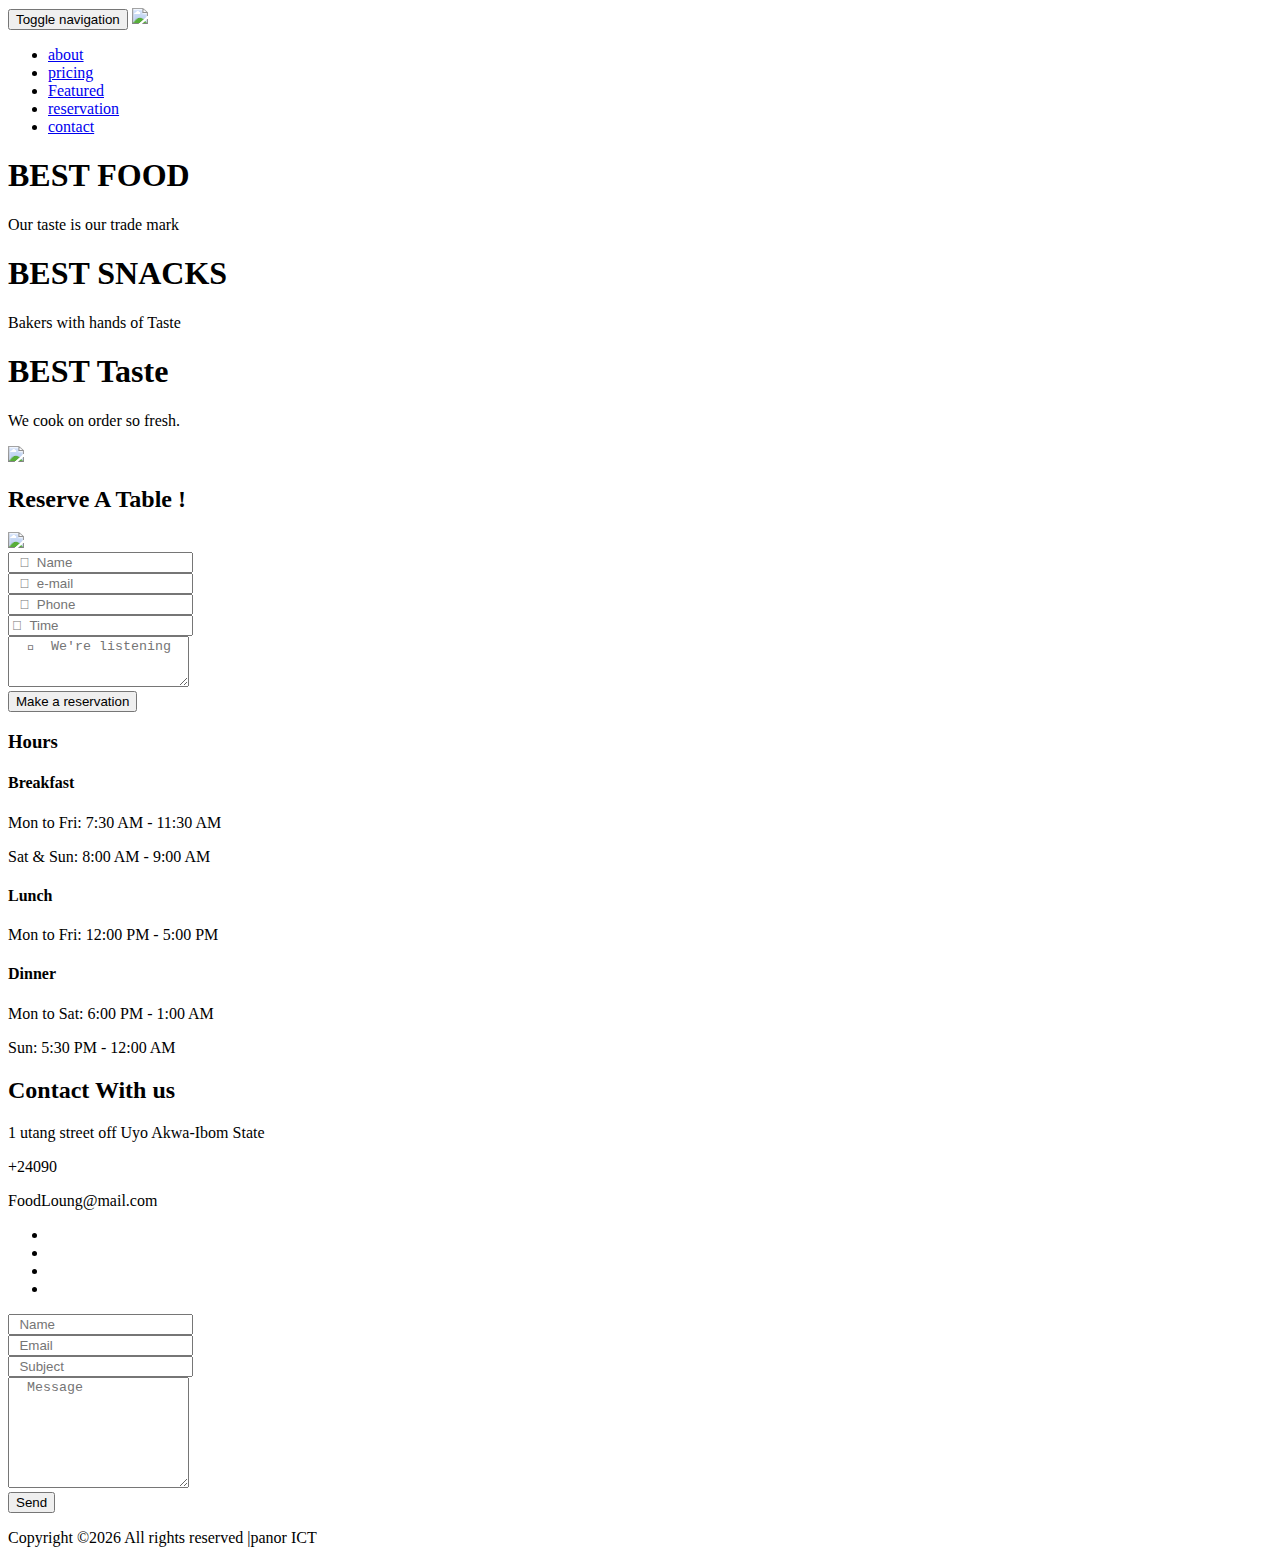
==== index.html @ f3408485 "Add files via upload" ====
<!DOCTYPE html>
<html lang="en">
    <head>
        <meta charset="utf-8">
        <meta http-equiv="X-UA-Compatible" content="IE=edge">
        <meta name="viewport" content="width=device-width, initial-scale=1">
        <!-- <link rel="shortcut icon" href="images/star.png" type="favicon/ico" /> -->

        <title>FOODLOUNG</title>

        <link rel="stylesheet" href="css/bootstrap.min.css">
        <link rel="stylesheet" href="css/font-awesome.min.css">
        <link rel="stylesheet" href="css/owl.carousel.css">
        <link rel="stylesheet" href="css/owl.theme.css">
        <link rel="stylesheet" href="css/animate.css">
        <link rel="stylesheet" href="css/flexslider.css">
        <link rel="stylesheet" href="css/pricing.css">
        <link rel="stylesheet" href="css/main.css">


        <script src="js/jquery-1.11.2.min.js"></script>
        <script type="text/javascript" src="js/jquery.flexslider.min.js"></script>
       


    </head>
    <body data-spy="scroll" data-target="#template-navbar">

        <!--== 4. Navigation ==-->
        <nav id="template-navbar" class="navbar navbar-default custom-navbar-default navbar-fixed-top">
            <div class="container">
                <!-- Brand and toggle get grouped for better mobile display -->
                <div class="navbar-header">
                    <button type="button" class="navbar-toggle collapsed" data-toggle="collapse" data-target="#Food-fair-toggle">
                        <span class="sr-only">Toggle navigation</span>
                        <span class="icon-bar"></span>
                        <span class="icon-bar"></span>
                        <span class="icon-bar"></span>
                    </button>
                    <a class="navbar-brand" href="#">
                        <img id="logo" src="images/Logo_main.png" class="logo img-responsive">
                    </a>
                </div>

                <!-- Collect the nav links, forms, and other content for toggling -->
                <div class="collapse navbar-collapse" id="Food-fair-toggle">
                    <ul class="nav navbar-nav navbar-right">
                        <li><a href="about.html">about</a></li>
                        <li><a href="Pricing.html">pricing</a></li>
                        
                        <li><a href="featured.html">Featured</a></li>
                        <li><a href="#reserve">reservation</a></li>
                        <li><a href="#contact">contact</a></li>
                    </ul>
                </div><!-- /.navbar-collapse -->
            </div><!-- /.row -->
        </nav>


        <!--== 5. Header ==-->
        <section id="header-slider" class="owl-carousel">
            <div class="item">
                <div class="container">
                    <div class="header-content">
                        <h1 class="header-title">BEST FOOD</h1>
                        <p class="header-sub-title">Our taste is our trade mark</p>
                    </div> <!-- /.header-content -->
                </div>
            </div>
            <div class="item">
                <div class="container">
                    <div class="header-content">
                        <h1 class="header-title">BEST SNACKS</h1>
                        <p class="header-sub-title">Bakers with hands of Taste</p>
                    </div> <!-- /.header-content -->
                </div>
            </div>
            <div class="item">
                <div class="container">
                    <div class="header-content">
                        <h1 class="header-title">BEST Taste</h1>
                        <p class="header-sub-title">We cook on order so fresh.</p>
                    </div> <!-- /.header-content -->
                </div>
            </div>
           
        </section>



        

        <!--==  7. Afordable Pricing  ==-->
      

        <!--== 8. Great Place to enjoy ==-->
        


        <!--==  9. Our Beer  ==-->
  



        <!--== 10. Our Breakfast Menu ==-->
        

        <!--== 15. Reserve A Table! ==-->
        <section id="reserve" class="reserve">
            <img class="img-responsive section-icon hidden-sm hidden-xs" src="images/icons/reserve_black.png">
            <div class="wrapper">
                <div class="container-fluid">
                    <div class="row dis-table">
                        <div class="col-xs-6 col-sm-6 dis-table-cell color-bg">
                            <h2 class="section-title">Reserve A Table !</h2>
                        </div>
                        <div class="col-xs-6 col-sm-6 dis-table-cell section-bg">
                            
                        </div>
                    </div> <!-- /.dis-table -->
                </div> <!-- /.row -->
            </div> <!-- /.wrapper -->
        </section> <!-- /#reserve -->



        <section class="reservation">
            <img class="img-responsive section-icon hidden-sm hidden-xs" src="images/icons/reserve_color.png">
            <div class="wrapper">
                <div class="container-fluid">
                    <div class=" section-content">
                        <div class="row">
                            <div class="col-md-5 col-sm-6">
                                <form class="reservation-form" method="post" action="reserve.php">
                                    <div class="row">
                                        <div class="col-md-6 col-sm-6">
                                            <div class="form-group">
                                                <input type="text" class="form-control reserve-form empty iconified" name="name" id="name" required="required" placeholder="  &#xf007;  Name">
                                            </div>
                                            <div class="form-group">
                                                <input type="email" name="email" class="form-control reserve-form empty iconified" id="email" required="required" placeholder="  &#xf1d8;  e-mail">
                                            </div>
                                        </div>

                                        <div class="col-md-6 col-sm-6">
                                            <div class="form-group">
                                                <input type="tel" class="form-control reserve-form empty iconified" name="phone" id="phone" required="required" placeholder="  &#xf095;  Phone">
                                            </div>
                                            <div class="form-group">
                                                <input type="text" class="form-control reserve-form empty iconified" name="datepicker" id="datepicker" required="required" placeholder="&#xf017;  Time">
                                            </div>
                                        </div>

                                        <div class="col-md-12 col-sm-12">
                                            <textarea type="text" name="message" class="form-control reserve-form empty iconified" id="message" rows="3" required="required" placeholder="  &#xf086;  We're listening"></textarea>
                                        </div>

                                        <div class="col-md-12 col-sm-12">
                                            <button type="submit" id="submit" name="submit" class="btn btn-reservation">
                                                <span><i class="fa fa-check-circle-o"></i></span>
                                                Make a reservation
                                            </button>
                                        </div>
                                            
                                    </div>
                                </form>
                            </div>

                            <div class="col-md-2 hidden-sm hidden-xs"></div>

                            <div class="col-md-4 col-sm-6 col-xs-12">
                                <div class="opening-time">
                                    <h3 class="opening-time-title">Hours</h3>
                                    <h4>Breakfast</h4>
                                    <p>Mon to Fri: 7:30 AM - 11:30 AM</p>
                                    <p>Sat & Sun: 8:00 AM - 9:00 AM</p>

                                    <div class="launch">
                                        <h4>Lunch</h4>
                                        <p>Mon to Fri: 12:00 PM - 5:00 PM</p>
                                    </div>

                                    <div class="dinner">
                                        <h4>Dinner</h4>
                                        <p>Mon to Sat: 6:00 PM - 1:00 AM</p>
                                        <p>Sun: 5:30 PM - 12:00 AM</p>
                                    </div>
                                </div>
                            </div>
                        </div>

                    </div>
                </div>
            </div>
        </section>




        <section id="contact" class="contact">
            <div class="container-fluid color-bg">
                <div class="row dis-table">
                    <div class="hidden-xs col-sm-6 dis-table-cell">
                        <h2 class="section-title">Contact With us</h2>
                    </div>
                    <div class="col-xs-6 col-sm-6 dis-table-cell">
                        <div class="section-content">
                            <p>1 utang street off Uyo Akwa-Ibom State</p>
                            <p>+24090</p>
                            <p>FoodLoung@mail.com </p>
                        </div>
                    </div>
                </div>
                <div class="social-media">
                    <div class="row">
                        <div class="col-md-6 col-md-offset-3">
                            <ul class="center-block">
                                <li><a href="#" class="fb"></a></li>
                                <li><a href="#" class="twit"></a></li>
                                <li><a href="#" class="g-plus"></a></li>
                                <li><a href="#" class="link"></a></li>
                            </ul>
                        </div>
                    </div>
                </div>
            </div>
        </section>

        <div class="container-fluid">
            <div class="row">
                <div id="map-canvas"></div>
            </div>
        </div>



        <section class="contact-form">
            <div class="container">
                <div class="row">
                    <div class="col-md-10 col-md-offset-1 col-sm-10 col-sm-offset-1">
                        <div class="row">
                             <form class="contact-form" method="post" action="contact.php">
                                
                                <div class="col-md-6 col-sm-6">
                                    <div class="form-group">
                                        <input  name="name" type="text" class="form-control" id="name" required="required" placeholder="  Name">
                                    </div>
                                    <div class="form-group">
                                        <input name="email" type="email" class="form-control" id="email" required="required" placeholder="  Email">
                                    </div>
                                    <div class="form-group">
                                        <input name="subject" type="text" class="form-control" id="subject" required="required" placeholder="  Subject">
                                    </div>
                                </div>

                                <div class="col-md-6 col-sm-6">
                                    <textarea name="message" type="text" class="form-control" id="message" rows="7" required="required" placeholder="  Message"></textarea>
                                </div>

                                <div class="col-md-6 col-md-offset-3 col-sm-6 col-sm-offset-3">
                                    <div class="text-center">
                                        <button type="submit" id="submit" name="submit" class="btn btn-send">Send </button>
                                    </div>
                                </div>
                            </form>
                        </div>
                    </div>
                </div>
            </div>
        </section>


        <footer>
            <div class="container">
                <div class="row">
                    <div class="col-md-6 col-md-offset-3">
                        <div class="copyright text-center">
                            <p>
                                Copyright &copy;<script>document.write(new Date().getFullYear());</script> All rights reserved |panor ICT </a></a>
                            </p>
                        </div>
                    </div>
                </div>
            </div>
        </footer>

    
        <script src="js/bootstrap.min.js"></script>
        <script src="js/owl.carousel.min.js"></script>
        <script type="text/javascript" src="js/jquery.mixitup.min.js" ></script>
        <script src="js/wow.min.js"></script>
        <script src="js/jquery.validate.js"></script>
        <script type="text/javascript" src="js/jquery.hoverdir.js"></script>
        <script type="text/javascript" src="js/jQuery.scrollSpeed.js"></script>
        <script src="js/script.js"></script>
        <script type="text/javascript">
            $(window).load(function() {
                $('.flexslider').flexslider({
                 animation: "slide",
                 controlsContainer: ".flexslider-container"
                });
            });
        </script>

        <script src="https://maps.googleapis.com/maps/api/js"></script>
        <script>
            function initialize() {
                var mapCanvas = document.getElementById('map-canvas');
                var mapOptions = {
                    center: new google.maps.LatLng(24.909439, 91.833800),
                    zoom: 16,
                    scrollwheel: false,
                    mapTypeId: google.maps.MapTypeId.ROADMAP
                }
                var map = new google.maps.Map(mapCanvas, mapOptions)

                var marker = new google.maps.Marker({
                    position: new google.maps.LatLng(24.909439, 91.833800),
                    title:"Food Loung"
                });

                // To add the marker to the map, call setMap();
                marker.setMap(map);
            }
            google.maps.event.addDomListener(window, 'load', initialize);
        </script>

    </body>
</html>
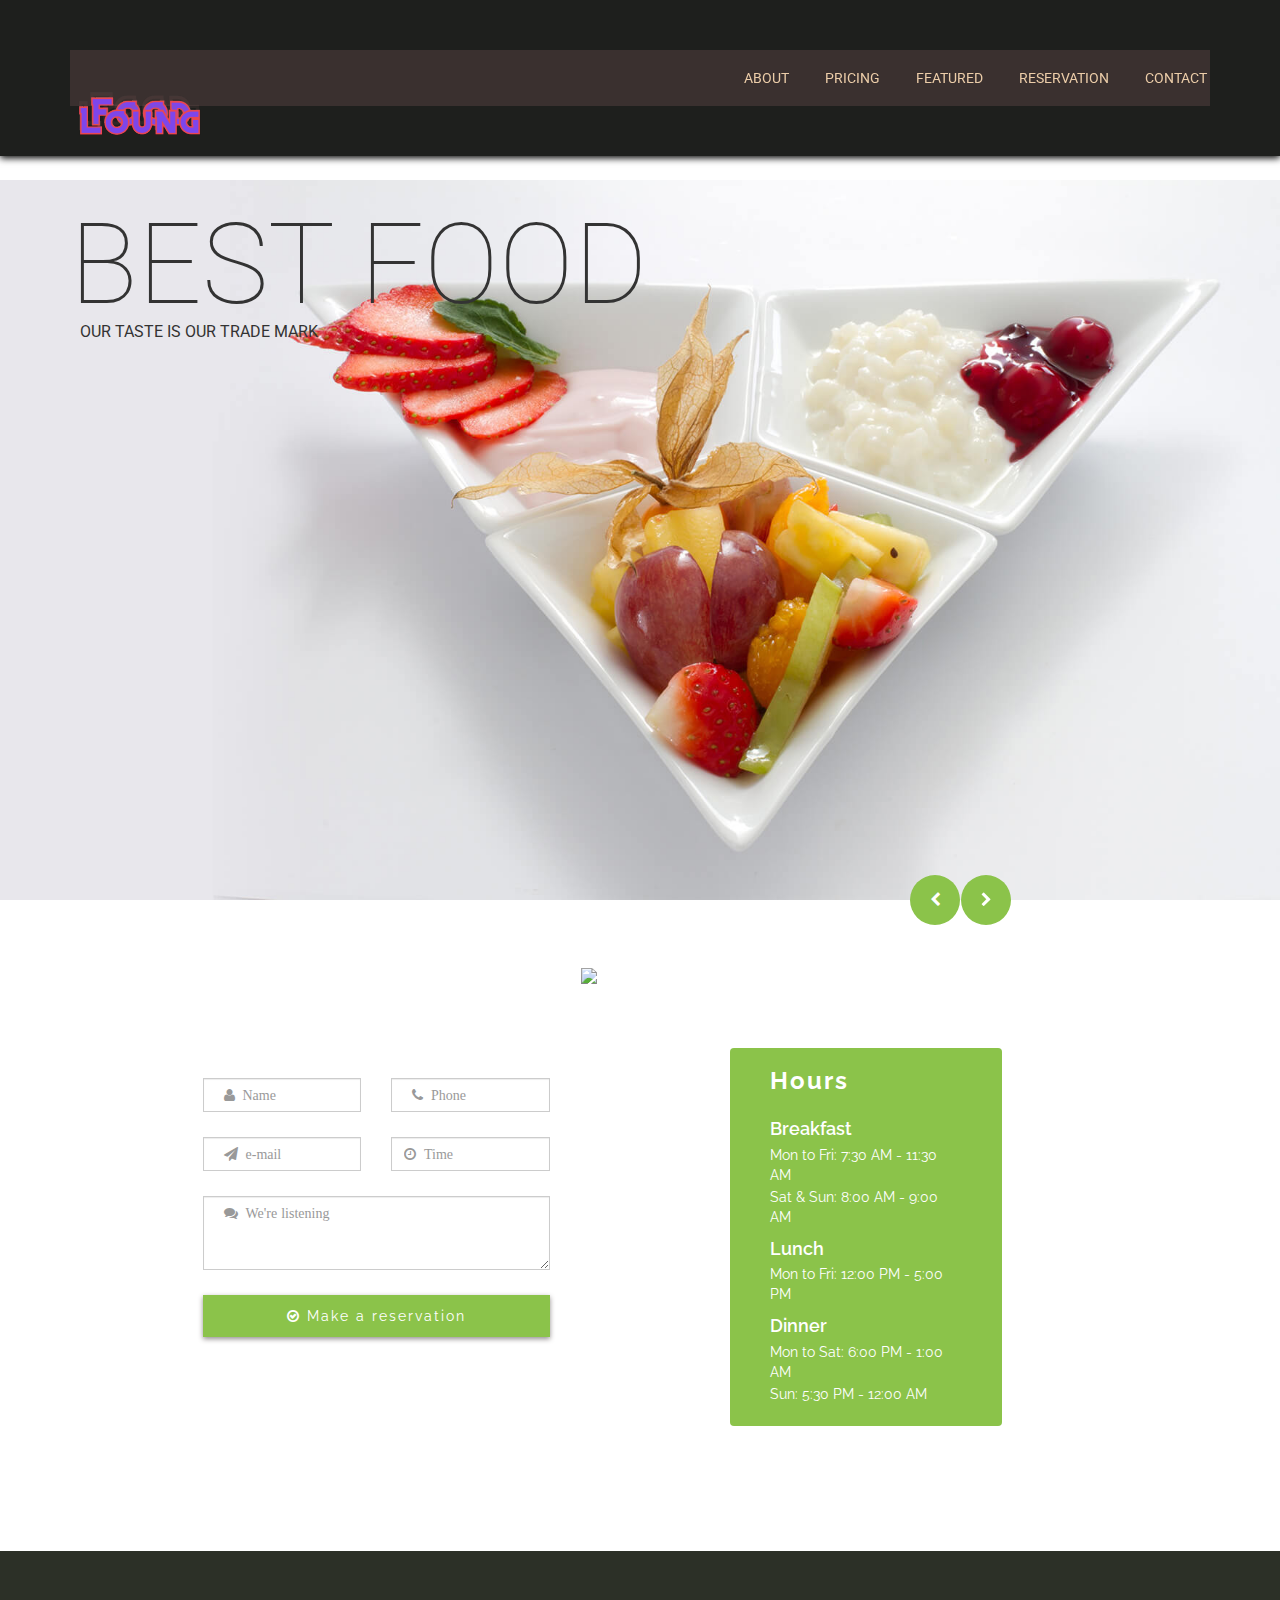
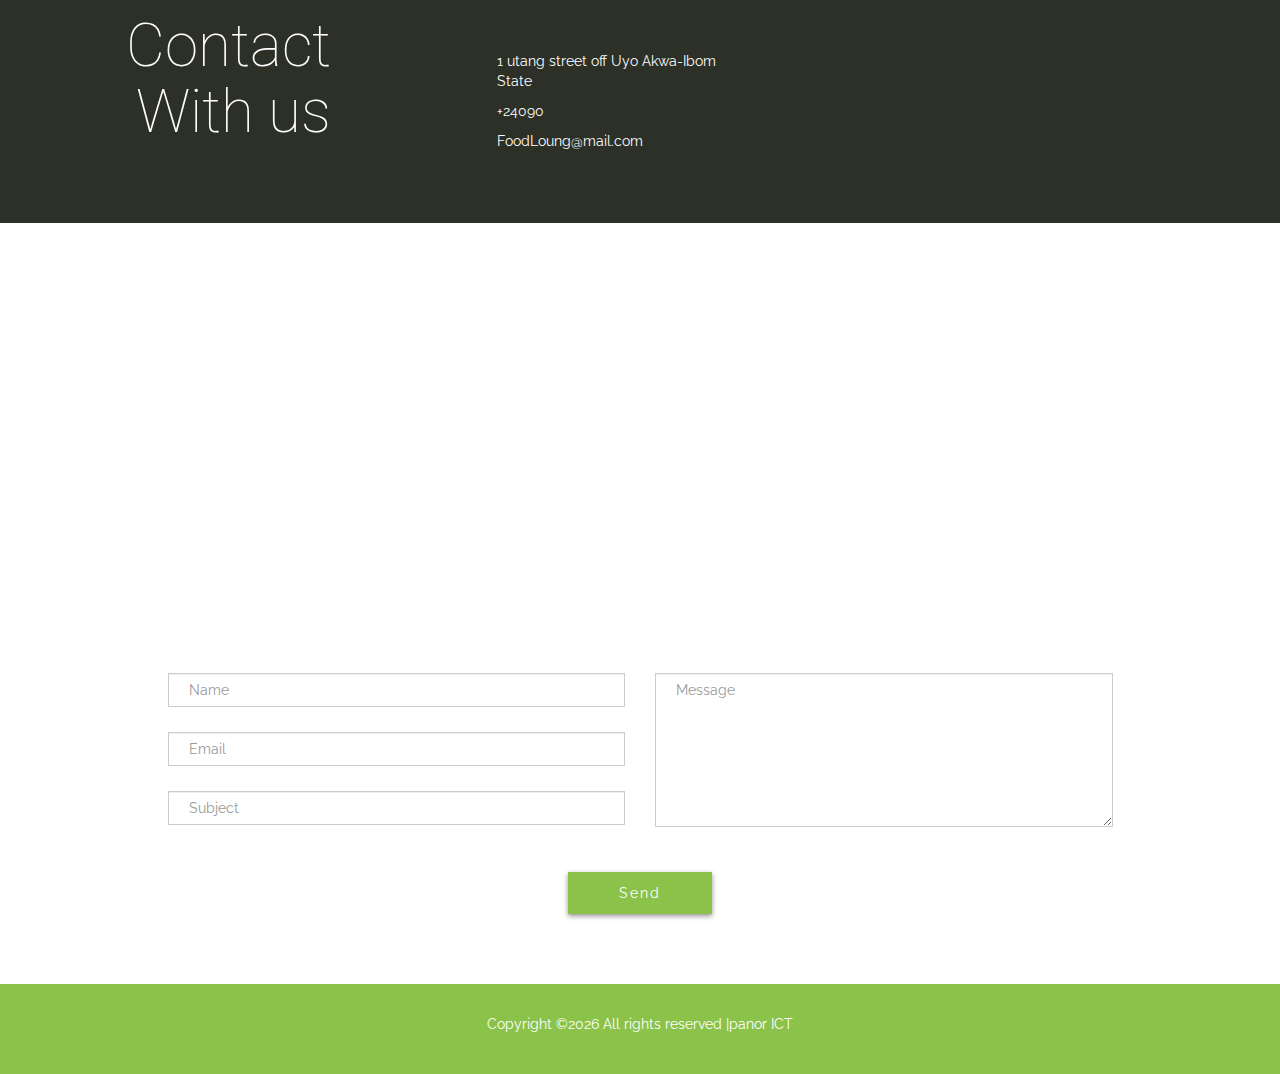
==== commit e5ed41b7: "Update index.html" ====
--- a/index.html
+++ b/index.html
@@ -105,26 +105,7 @@
         <!--== 10. Our Breakfast Menu ==-->
         
 
-        <!--== 15. Reserve A Table! ==-->
-        <section id="reserve" class="reserve">
-            <img class="img-responsive section-icon hidden-sm hidden-xs" src="images/icons/reserve_black.png">
-            <div class="wrapper">
-                <div class="container-fluid">
-                    <div class="row dis-table">
-                        <div class="col-xs-6 col-sm-6 dis-table-cell color-bg">
-                            <h2 class="section-title">Reserve A Table !</h2>
-                        </div>
-                        <div class="col-xs-6 col-sm-6 dis-table-cell section-bg">
-                            
-                        </div>
-                    </div> <!-- /.dis-table -->
-                </div> <!-- /.row -->
-            </div> <!-- /.wrapper -->
-        </section> <!-- /#reserve -->
-
-
-
-        <section class="reservation">
+        <!--== 15. Reserve A Table! ==--> <section class="reservation">
             <img class="img-responsive section-icon hidden-sm hidden-xs" src="images/icons/reserve_color.png">
             <div class="wrapper">
                 <div class="container-fluid">
@@ -326,4 +307,4 @@
         </script>
 
     </body>
-</html>+</html>
--- a/css/pricing.css
+++ b/css/pricing.css
@@ -0,0 +1,182 @@
+
+/** page structure **/
+/*#w {
+  display: block;
+  max-width: 1100px;
+  min-width: 280px;
+  /*padding-top: 20px;
+  margin: 0 auto;
+}*/
+
+.pricing-filter {
+	background: url(../images/pricing_bg.jpg);
+	background-position: center;
+	background-size: cover;
+	background-attachment: fixed;
+}
+
+.pricing-filter-wrapper {
+	background-color: rgba(139, 195, 74, 0.74);
+	position: relative;
+}
+
+.section-header {
+	padding-left: 10px;
+	padding-top: 35px;
+}
+
+.pricing-title {
+	color: #fff;
+	margin-bottom: 30px;
+}
+
+
+/** filters list **/
+#filter-list {
+	display: block;
+	width: 100%;
+	margin: 0px;
+	padding-left: 0px;
+	/*text-align: center;
+	margin-bottom: 25px;*/
+}
+
+#filter-list li {
+	/*font-weight: bold;*/
+	color: #3d7024 !important;
+	display: inline-block;
+	width: auto;
+	padding: 6px 10px;
+	margin-right: 15px;
+	font-size: 1.2em;
+	cursor: pointer;
+	/*-webkit-border-radius: 3px;
+	-moz-border-radius: 3px;*/
+	/*border-radius: 3px;*/
+	border-bottom: 2px solid rgba(255, 255, 255, 0);
+}
+#filter-list li:hover {
+	color: #fff !important;
+	transition: all 0.3s ease-in-out;
+	-webkit-transition: all 0.3s ease-in-out;
+	-moz-transition: all 0.3s ease-in-out;
+	-ms-transition: all 0.3s ease-in-out;
+	-o-transition: all 0.3s ease-in-out;
+}
+#filter-list li.active {
+	/*font-weight: bold;*/
+	/*background: #D4CECC;*/
+	border-bottom: 3px ridge #fff;
+	color: #fff !important;
+}
+
+
+/** menu-pricing list **/
+#menu-pricing {
+	display: block;
+  	width: 100%;
+  	padding: 50px 0px 25px 0px;
+  	margin-bottom: 0;
+	text-align: center;
+}
+
+#menu-pricing .item {
+	background-color: #8bc34a;
+	box-shadow: 0px 2px 5px #948E8E;
+	display: none;
+	/*opacity: 0;*/
+	vertical-align: top;
+	margin-bottom: 25px;
+	margin-right: 20px;
+	color: #fff;
+	text-align: center;
+	width: 30%;
+	-moz-box-sizing: border-box;
+}
+
+#menu-pricing .item h2 {
+    font-size: 32px;
+    padding: 12px;
+    margin: 0px;
+}
+/*#menu-pricing .item1 {
+	display: none;
+	opacity: 0;
+	vertical-align: top;
+	margin-bottom: 25px;
+	margin-right: 20px;
+	color: #fff;
+	font-size: 30px;
+	text-align: center;
+	-moz-box-sizing: border-box;
+}*/
+
+#menu-pricing .item a {
+  display: inline-block;
+  max-width: 100%;
+  text-decoration: none;
+  background: #fff;
+
+}
+#menu-pricing .item img {
+  max-width: 100%;
+}
+
+@media (min-width: 991px) {
+	#menu-pricing .item:nth-child(7),
+	#menu-pricing .item:nth-child(8),
+	#menu-pricing .item:nth-child(9) {
+		margin-bottom: 25px;
+	}
+}
+
+/*  --========================    for  hover direction  =============================-- */
+
+/*.menu-price li {
+	float: left;
+	margin: 5px;
+	background: #fff;
+	padding: 8px;
+	position: relative;
+	box-shadow: 0 1px 3px rgba(0,0,0,0.1);
+}*/
+.menu-price li a,
+.menu-price li a img {
+	display: block;
+	position: relative;
+}
+.menu-price li a {
+	overflow: hidden;
+	color: #fff;
+}
+.menu-price li a .menu-desc {
+	position: absolute;
+	font-size: 14px;
+	background: rgba(139, 195, 74, 0.56);
+	width: 100%;
+	height: 100%;
+	top: 0px;
+	left: -100%;
+	-webkit-transition: all 0.3s ease;
+	-moz-transition: all 0.3s ease-in-out;
+	-o-transition: all 0.3s ease-in-out;
+	-ms-transition: all 0.3s ease-in-out;
+	transition: all 0.3s ease-in-out;
+}
+
+.menu-price li a .menu-desc span h3 {
+	font-size: 30px;
+	margin-bottom: 15px;
+}
+
+.menu-price li a:hover .menu-desc {
+	left: 0px;
+}
+
+.menu-price li a:hover .menu-desc span {
+	display: block;
+	color: rgba(255,255,255,0.9);
+	font-size: 14px;
+  	padding: 22% 20px;
+  	line-height: 23px;
+}--- a/css/main.css
+++ b/css/main.css
@@ -0,0 +1,909 @@
+/*=================================================
+||				Useful Links
+==================================================*/
+/*
+|||||||||	Slider	|||||||||
+|	http://www.jssor.com/demos/image-gallery.html
+|	http://www.jssor.com/development/index.html
+|	http://www.jssor.com/development/define-slides-html-code.html
+|	file:///G:/Technext/Helper/Jssor.Slider.FullPack/demos-no-jquery/introduction-slider.source.html
+|	file:///G:/Technext/Helper/Jssor.Slider.FullPack/demos-no-jquery/image-gallery.source.html
+|	http://www.owlcarousel.owlgraphic.com/docs/started-welcome.html
+|||||||||	Others	|||||||||
+|	Fonts: 1. Roboto[Section-title] 2. Open-Sans[body]
+|
+|
+*/
+
+/*=================================================
+||				Index 
+==================================================*/
+/*
+|	1. Imports
+|	2. Global
+|	3. Colors
+|
+|	=============
+|	SECTIONS
+|	=============
+|	4. Navigation
+|	5. Header
+|	6. About us
+|	7. Affordable pricing
+|	8. Great Place to enjoy
+|	9. Our Beer
+|	10. Our Breakfast Menu
+|	11. Our Bread
+|	12. Catagories-1
+|	13. Our Featured Dishes Menu
+|	14. Catagories-2
+|	15. Reserve A Table!
+|	16. Contact With us
+|	17. Footer
+*/
+
+
+/*=================================================
+||				1. Imports 
+==================================================*/
+@import url(http://fonts.googleapis.com/css?family=Roboto:100,400);
+@import url(http://fonts.googleapis.com/css?family=Raleway:100,400,700);
+/*=================================================
+||				2. Global 
+==================================================*/
+body
+{
+	font-family: 'Raleway', 'Open-Sans', sans-serif;
+	overflow-x: hidden;
+	font-size: 14px;
+	background:  url('../images/bck.jpg'),;
+}
+
+
+.btn.active.focus,
+.btn.active:focus,
+.btn.focus,
+.btn:active.focus,
+.btn:active:focus,
+.btn:focus {
+  outline: none; 
+}
+
+.btn {
+  border-radius: 0; 
+  letter-spacing: 2px; 
+}
+
+.btn:hover {
+	transition: all 0.3s ease-in-out;
+	-webkit-transition: all 0.3s ease-in-out;
+	-moz-transition: all 0.3s ease-in-out;
+	-ms-transition: all 0.3s ease-in-out;
+	-o-transition: all 0.3s ease-in-out;
+}
+
+.btn-middle {
+	background-color: transparent;
+	padding: 15px 30px;
+	border: 1px solid #8bc34a;
+	color: #5c9233;
+	margin: 25px 0px;
+}
+
+.btn-middle:hover {
+	background-color: #8bc34a;
+	color: #fff;
+	box-shadow: 0px 2px 5px #948E8E;
+}
+
+.btn-send,
+.btn-reservation {
+	background-color: #8bc34a;
+	padding: 10px 50px;
+	box-shadow: 0px 2px 5px #948E8E;
+	color: #fff;
+	margin: 20px 0px;
+}
+
+.btn-send:hover,
+.btn-reservation:hover {
+	background-color: #5c9233;
+	color: #eee;
+
+}
+
+.btn-reservation {
+	width: 100%;
+	margin: 0px;
+}
+
+.section-title
+{
+	/*padding: 310px 0px;
+	margin: 0px 130px 0px 250px;*/
+	padding: 20%;
+	text-align: right;
+	font-family: 'Roboto', sans-serif;
+	font-weight: 100;
+	font-size: 60px;
+	color: #fff;
+}
+.section-content-title
+{
+	font-family: 'Roboto';
+	font-weight: 100;
+	font-size: 60px;
+}
+.section-content-para
+{
+	margin: 30px 0px;
+}
+.section-content
+{
+	padding: 15% 25% 15% 20%;
+}
+/*.custom-row
+{
+	width: 100vw;
+}*/
+.dis-table
+{
+	display: table;
+	/*width: 100vw;*/
+}
+.dis-table .dis-table-cell
+{
+	display: table-cell;
+	padding: 0;
+	float: none;
+	/*width: 50vw;*/
+	/*position: relative;*/
+}
+.color-bg
+{
+	background: #2c3027;
+}
+.section-bg
+{
+	background-size: cover;
+	background-repeat: no-repeat;
+    background-position: center;
+}
+
+.form-control {
+	border-radius: 0px;
+	margin-bottom: 25px;
+}
+
+input.empty, textarea.empty {
+    font-family: FontAwesome;
+    font-style: normal;
+    font-weight: normal;
+    text-decoration: inherit;
+}
+
+.section-icon
+{
+	position: absolute;
+	left: 47%;
+	margin-left: -21px;
+	margin-top: 58px;
+	z-index: 999;
+}
+/*.wrapper
+{
+	margin-top: 50px;
+}*/
+/*=================================================
+||				3. Colors 
+==================================================*/
+/*=================================================
+||				4. Navigation 
+==================================================*/
+.custom-navbar-default
+{
+	background-color: #1e1f1d;
+	border: 0px;
+	margin: 0px;
+	border-radius: 0px;
+	color: #d4dfcb;
+	padding: 50px 0px;
+	box-shadow: 0px 2px 7px #000; /*rgb(139, 195, 74)*/
+}
+
+.navbar-default .navbar-brand:focus, .navbar-default .navbar-brand:hover
+{
+	color: #070707;
+}
+.navbar-default .navbar-nav>li>a
+{
+	color: #eccda9;
+	text-transform: uppercase;
+	font-family: 'Roboto', sans-serif;
+	font-weight: 400;
+	margin: 0px 18px;
+	padding: 18px 0px;
+	font-size: 14px;
+	text-align: center;
+
+}
+.navbar-default .navbar-nav>li>a:focus, .navbar-default .navbar-nav>li>a:hover
+{
+	color: #fff;
+}
+.navbar-default .navbar-toggle
+{
+	border-color: #fff;
+}
+.navbar-toggle
+{
+	color: #fff;
+	border-radius: 0px;
+}
+.navbar-default .navbar-toggle .icon-bar
+{
+	background-color: #fff;
+}
+.navbar-default .navbar-toggle:focus, .navbar-default .navbar-toggle:hover
+{
+	background-color: transparent;
+}
+
+.navbar-default .navbar-nav>.active>a, .navbar-default .navbar-nav>.active>a:focus, .navbar-default .navbar-nav>.active>a:hover {
+	background-color: transparent;
+	color: #fff;
+}
+
+.navbar-brand {
+	margin-top: -5px;
+  	width: 205px;
+}
+
+.navbar-default .navbar-collapse {
+	border-color: rgb(230, 233, 227);
+	background-color: rgba(134, 93, 93, 0.274);
+}
+
+/*-----------------------------------------------
+		navbar shrinking
+-----------------------------------------------*/
+
+nav.navbar.shrink {
+	max-height: 12px;
+  	padding: 12px 0px;
+  	transition: all 0.3s ease-in-out;
+  	-webkit-transition: all 0.3s ease-in-out;
+  	-moz-transition: all 0.3s ease-in-out;
+  	-ms-transition: all 0.3s ease-in-out;
+  	-o-transition: all 0.3s ease-in-out;
+}
+
+nav.shrink a {
+	padding-top: 10px !important;
+	padding-bottom: 10px !important;
+	font-size: 15px;
+}
+
+nav.shrink .navbar-brand {
+	margin-top: -19px;
+}
+
+nav.shrink .navbar-toggle {
+	padding: 4px 5px;
+	margin: 8px 15px 8px 0;
+}
+
+.navbar-default.shrink .navbar-collapse {
+    border-color: transparent;
+}
+
+/*=================================================
+||				5. Header
+==================================================*/
+.owl-carousel
+{
+	margin-top: 180px;
+}
+.header-content
+{
+	margin-top: 1vh;
+	display: inline-block;
+}
+.header-title, .header-sub-title
+{
+	font-family: 'Roboto', sans-serif;
+	text-transform: uppercase;
+	color: #333;
+}
+.header-title
+{
+	font-size: 112px;
+	font-weight: 100;
+	margin-bottom: 0px;
+	line-height: 1;
+}
+.header-sub-title
+{
+	font-size: 16px;
+	margin-left: 10px;
+}
+.owl-carousel .owl-wrapper, .owl-carousel .owl-item .item
+{
+	height: 80vh;
+	background-repeat: no-repeat;
+}
+.owl-carousel .owl-wrapper, .owl-carousel .owl-item:nth-child(1) .item
+{
+	background: url('../images/1.jpg');
+	background-size: cover;
+	background-position: bottom;
+}
+.owl-carousel .owl-wrapper, .owl-carousel .owl-item:nth-child(2) .item
+{
+	background: url('../images/2.jpg');
+	
+	background-repeat: no-repeat;
+}
+.owl-carousel .owl-wrapper, .owl-carousel .owl-item:nth-child(3) .item
+{
+	background: url('../images/3.jpg');
+	background-size: cover;
+}
+.owl-theme .owl-controls .owl-buttons div
+{
+	position: absolute;
+	bottom: -25px;
+	color: #000;
+	padding: 15px;
+	width: 50px;
+	height: 50px;
+	border-radius: 100%;
+	font-size: 15px;
+	opacity: 1;
+	margin: 0px;
+	transition: all .4s;
+	background: #8bc34a;
+	color: #fff;
+}
+.owl-theme .owl-controls .owl-buttons div:hover
+{
+	color: #000;
+	background: #fff;
+}
+.owl-prev
+{
+	right: 25%;
+}
+.owl-next
+{
+	right: 21%;
+}
+/*=================================================
+||				6. About us
+==================================================*/
+.about-bg
+{
+	background: url('../images/About-C-bg.jpg');
+	background-repeat: no-repeat;
+	background-size: 85%;
+  	background-position-x: 15%;
+  	background-position-y: 80%;
+}
+#about 
+{
+	margin-top: -10px;
+}
+/*=================================================
+||				7. Affordable pricing
+==================================================*/
+/*=================================================
+||				8. Great Place to enjoy
+==================================================*/
+.great-place-to-enjoy .section-bg
+{
+	background-image: url('../images/GPtE-bg.jpg');
+}
+/*=================================================
+||				9. Our Beer
+==================================================*/
+.beer .section-bg
+{
+	/*background: url('../images/beer-bg1.png'), url('../images/beer-bg2.png');
+	background-position-x: 58%, 80%;
+	background-position-y: 50%, 50%;
+	background-repeat: no-repeat, no-repeat;
+	background-size: 300px,240px;*/
+
+    background: url("../images/beer-bg1.png"), url("../images/beer-bg2.png");
+    background-repeat: no-repeat, no-repeat;
+	
+    background-position: 51% 58%, 75% 58%;
+	
+    background-size: 300px 300px, 240px 240px;
+}
+/*=================================================
+||				10. Our Breakfast Menu
+==================================================*/
+.breakfast .section-bg
+{
+	background-image: url('../images/OBM-bg.jpg');
+}
+/*=================================================
+||				11. Our Bread
+==================================================*/
+
+.bread .section-bg 
+{
+	/*background: url('../images/bread-bg1.png'), url('../images/bread-bg2.png');
+	background-position-x: 58%, 80%;
+	background-position-y: 50%, 50%;
+	background-repeat: no-repeat, no-repeat;
+	background-size: 300px,240px;*/
+
+	background: url("../images/bread-bg1.png"), url("../images/bread-bg2.png");
+    background-repeat: no-repeat, no-repeat;
+    background-position: 51% 58%, 75% 58%;
+    background-size: 300px 300px, 240px 240px;
+}
+/*=================================================
+||				12. menu
+==================================================*/
+.menu 
+{
+    padding: 50px 0px;
+}
+
+.menu-catagory h2 
+{
+    font-size: 51px;
+    font-weight: 100;
+    margin-bottom: 27px;
+}
+
+.menu-system {
+    width: 100%;
+    color: #8bc34a;
+}
+
+.half 
+{
+    width: 50%;
+    position: relative;
+}
+
+.per-head
+{
+    float: left;
+}
+
+.per-head span {
+    margin-right: 5px;
+}
+
+.price {
+	float: right;
+	margin-bottom: 18px;
+}
+
+
+
+/*=================================================
+||				13. Our Featured Dishes Menu
+==================================================*/
+.featured-dish .section-bg
+{
+	background-image: url('../images/OFDM-bg.jpg');
+}
+/*=================================================
+||				14. Have a look to our dishes
+==================================================*/
+
+
+/*=================================================
+||				15. Reserve A Table!
+==================================================*/
+.reserve .section-bg
+{
+	background-image: url('../images/RaT-bg.jpg');
+}
+
+.reservation .section-content
+{
+	padding: 15% 15% 10% 15%;
+}
+
+.reservation-form 
+{
+	margin-top: -20px;
+}
+
+.opening-time 
+{
+	background-color: rgb(139, 195, 74);
+	color: #fff;
+	margin-top: -50px;
+	padding: 20px 40px;
+	border-radius: 4px;
+}
+
+.opening-time-title 
+{
+	margin-top: 0px;
+	margin-bottom: 25px;
+	font-weight: bold;
+	letter-spacing: 2px;
+}
+
+.opening-time p 
+{
+    margin-bottom: 2px;
+}
+
+.opening-time h4 
+{
+    margin-bottom: 6px;
+    margin-top: 12px;
+    font-weight: 600;
+}
+/*=================================================
+||				16. Contact With us
+==================================================*/
+
+.contact .section-content
+{
+	color: #fff;
+}
+.contact .section-title 
+{
+	padding: 10% 20%;
+}
+.social-media
+{
+	position: absolute;
+	width: 100%;
+	left: 5%;
+	margin-top: -58px;
+	z-index: 999;
+}
+
+.social-media li
+{
+	display: inline-block;
+	margin-right: 10px;
+}
+
+.fb, .twit, .g-plus, .link
+{
+	float: left;
+	height: 126px;
+	width: 126px;
+	transition: all 0.3s ease-in-out;
+	-webkit-transition: all 0.3s ease-in-out;
+		-mz-transition: all 0.3s ease-in-out;
+		-ms-transition: all 0.3s ease-in-out;
+		 -o-transition: all 0.3s ease-in-out;
+}
+
+.fb
+{
+	background: url(../images/social/facebook_color.png);
+}
+
+.fb:hover
+{
+	background: url(../images/social/facebook_black.png);
+}
+
+.twit {
+	background: url(../images/social/twitter_color.png);
+}
+
+.twit:hover {
+	background: url(../images/social/twitter_black.png);
+}
+
+.g-plus {
+	background: url(../images/social/g-plus_color.png);
+}
+
+.g-plus:hover {
+	background: url(../images/social/g-plus_black.png);
+}
+
+.link {
+	background: url(../images/social/linkedin_color.png);
+}
+
+.link:hover {
+	background: url(../images/social/linkedin_black.png);
+}
+
+#map-canvas {
+    width: 100%;
+    height: 350px;
+}
+
+.contact-form
+{
+	padding: 50px 0px;
+}
+/*=================================================
+||				17. Footer
+==================================================*/
+
+footer
+{
+	background-color: #8BC34A;
+	color: #ffffff;
+	padding: 30px 0px;
+}
+
+footer a
+{
+	color: #5C9233;
+	transition: all 0.3s ease-in-out;
+	-webkit-transition: all 0.3s ease-in-out;
+		-mz-transition: all 0.3s ease-in-out;
+		-ms-transition: all 0.3s ease-in-out;
+		 -o-transition: all 0.3s ease-in-out;
+}
+
+footer a:hover
+{
+	color: #00710A;
+	text-decoration: none;
+}
+/*=================================================
+||				18. Media Query
+==================================================*/
+
+
+
+/*=========================   for extra-large screen  =============================*/
+
+@media (min-width: 1366px){
+	.section-title
+	{
+		/*padding: 190px 0px;
+		margin: 0px 90px 0px 140px;*/
+		font-size: 90px;
+	}
+	.custom-navbar-default
+	{
+		padding: 18px 0px;
+	}
+	.owl-carousel
+	{
+		margin-top: 94px;
+	}
+}
+
+@media (min-width: 1500px) {
+	.section-icon {
+		left: 48%;
+		margin-left: -25px;
+	}
+
+	.section-title {
+		padding: 20% 10% 20% 25%;
+	}
+
+	.section-content {
+		padding: 10% 40% 10% 12%;
+	}
+
+	.bread .section-bg,
+	.beer .section-bg {
+		background-position-x: 62%, 80%;
+		background-size: 330px, 264px;
+	}
+}
+
+
+
+
+/*------------------------------  for small (tab) screen -------------------------*/
+
+@media (max-width: 991px) and (min-width: 768px){
+
+	.custom-navbar-default {
+		padding: 15px 0px;
+	}
+
+	.navbar-default .navbar-nav>li>a {
+		margin: 0px 10px;
+		font-size: 12px;
+	}
+
+	nav.shrink .navbar-brand {
+		font-size: 22px;
+	}
+
+	.owl-carousel {
+		margin-top: 85px;
+	}
+
+	.owl-theme .owl-controls .owl-buttons .owl-prev {
+		right: 20%;
+	}
+
+	.owl-theme .owl-controls .owl-buttons .owl-next {
+		right: 12%;
+	}
+
+	.about-bg {
+		background-size: 98%;
+  		background-position-x: 100%;
+  		background-position-y: 68%;
+	}
+
+	.header-title {
+		font-size: 62px;
+	}
+
+	.section-header {
+		padding-top: 0px;
+	}
+
+	.pricing-title {
+		margin-bottom: 15px;
+		font-size: 25px;
+	}
+
+	#filter-list li {
+		font-size: 14px;
+	}
+
+	.section-title {
+		font-size: 58px;
+		padding: 20% 15%;
+	}
+
+	.contact .section-title {
+		padding: 10% 20% 20% 20%;
+	}
+
+	.section-content {
+		padding: 10% 12%;
+	}
+
+	.section-content-title {
+		font-size: 45px;
+	}
+
+	.btn-reservation {
+		padding: 10px;
+	}
+
+}
+
+
+
+/*@media (max-width: 960px){
+	.navbar-default .navbar-brand
+	{
+		font-size: 24px;
+	}
+	.header-sub-title {
+		font-size: 12px;
+	}
+}*/
+
+
+/*------------------------------  for extra-small (mobile) screen -------------------------*/
+
+@media (max-width: 767px) {
+	.custom-navbar-default {
+		padding: 15px 0px;
+	}
+
+	.navbar-default .navbar-brand {
+		font-size: 30px;
+	}
+
+	.owl-carousel {
+		margin-top: 80px;
+	}
+
+	.owl-carousel .owl-wrapper, .owl-carousel .owl-item:nth-child(1) .item,
+	.owl-carousel .owl-wrapper, .owl-carousel .owl-item:nth-child(2) .item,
+	.owl-carousel .owl-wrapper, .owl-carousel .owl-item:nth-child(3) .item {
+		background-position: center;
+	}
+
+	.owl-theme .owl-controls .owl-buttons .owl-prev {
+		right: 20%;
+	}
+
+	.owl-theme .owl-controls .owl-buttons .owl-next {
+		right: 5%;
+	}
+
+	.header-title {
+		font-size: 45px;
+		margin-bottom: 5px;
+	}
+
+	.header-sub-title {
+		margin-left: 3px;
+	}
+
+	.section-content {
+		padding: 12% 15%;
+	}
+
+	.section-content-title {
+		font-size: 45px;
+	}
+
+	.section-header {
+		padding-top: 0px;
+	}
+
+	.pricing-title {
+		margin-bottom: 15px;
+		font-size: 25px;
+	}
+
+	#filter-list li {
+		font-size: 14px;
+	}
+
+	#menu-pricing .item {
+		width: 40%;
+	}
+
+	#menu-pricing .item h2 {
+		margin: 0px;
+		padding: 0px;
+		font-size: 27px;
+	}
+
+	.menu-price li a:hover .menu-desc span {
+		padding: 0px;
+		line-height: 18px;
+		font-size: 12px;
+	}
+
+	.menu-price li a .menu-desc span h3 {
+		font-size: 19px;
+		margin-bottom: 12px;
+	}
+
+	.section-title {
+		font-size: 40px;
+  		padding: 18% 10%;
+	}
+
+	.contact .section-title {
+		padding: 10% 20% 20% 20%;
+	}
+
+	.menu {
+		text-align: center;
+	}
+
+	.half {
+		width: 100%;
+	}
+
+	.per-head, .price {
+		float: none;
+	}
+
+	.opening-time {
+		margin-top: 25px;
+	}
+
+	.contact .section-content {
+		padding: 70px 0px;
+	}
+
+	.g-map img {
+		height: 137px;
+	}
+
+	.btn-reservation {
+		padding: 10px;
+	}
+}
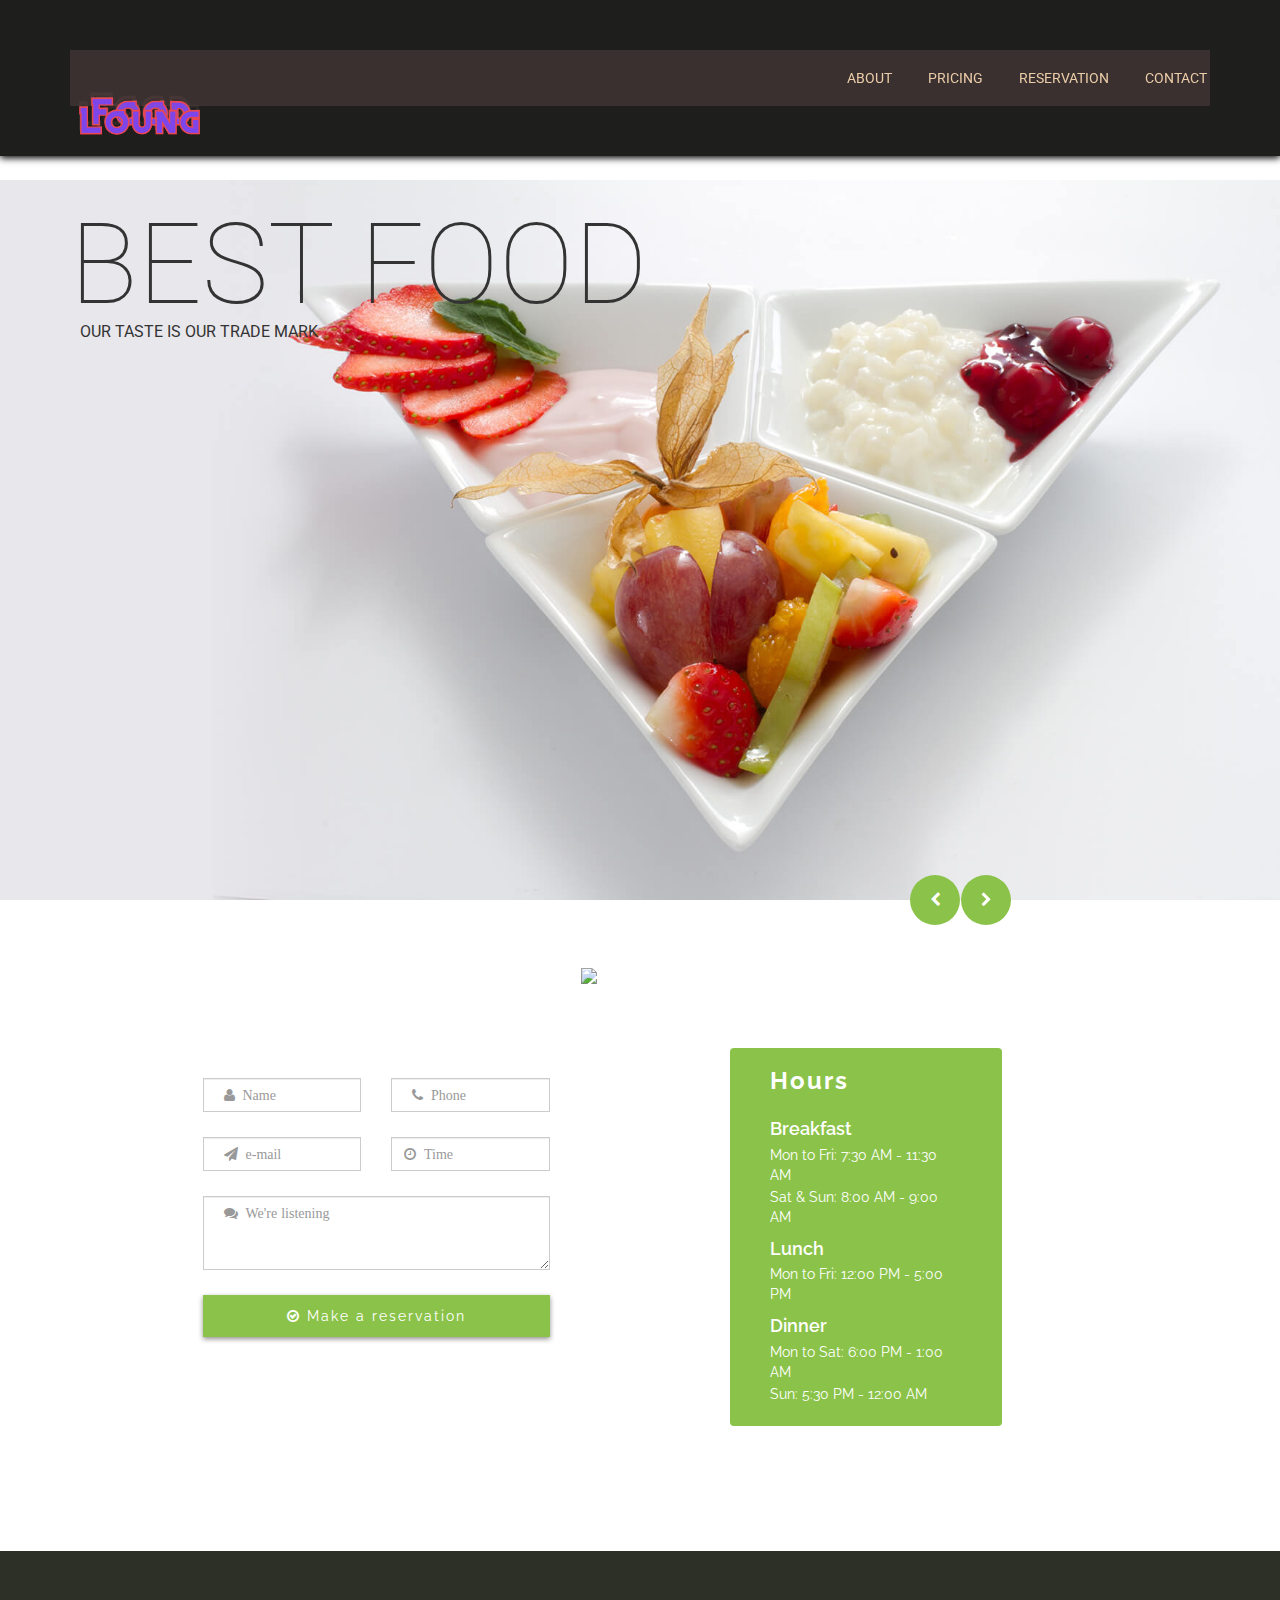
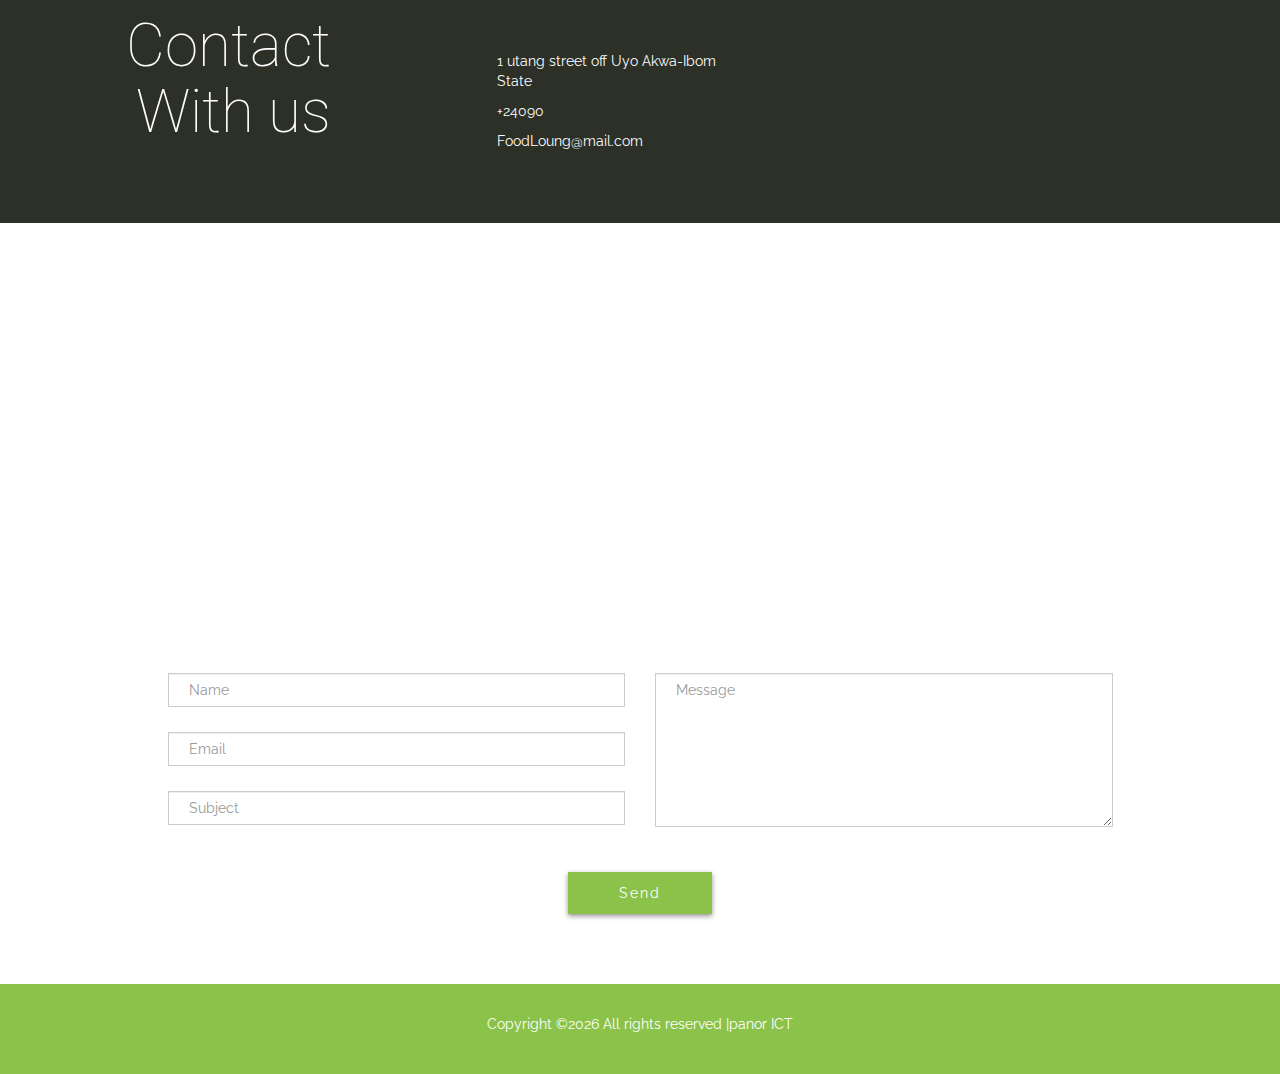
==== commit 968853a9: "Update index.html" ====
--- a/index.html
+++ b/index.html
@@ -48,7 +48,7 @@
                         <li><a href="about.html">about</a></li>
                         <li><a href="Pricing.html">pricing</a></li>
                         
-                        <li><a href="featured.html">Featured</a></li>
+                       
                         <li><a href="#reserve">reservation</a></li>
                         <li><a href="#contact">contact</a></li>
                     </ul>
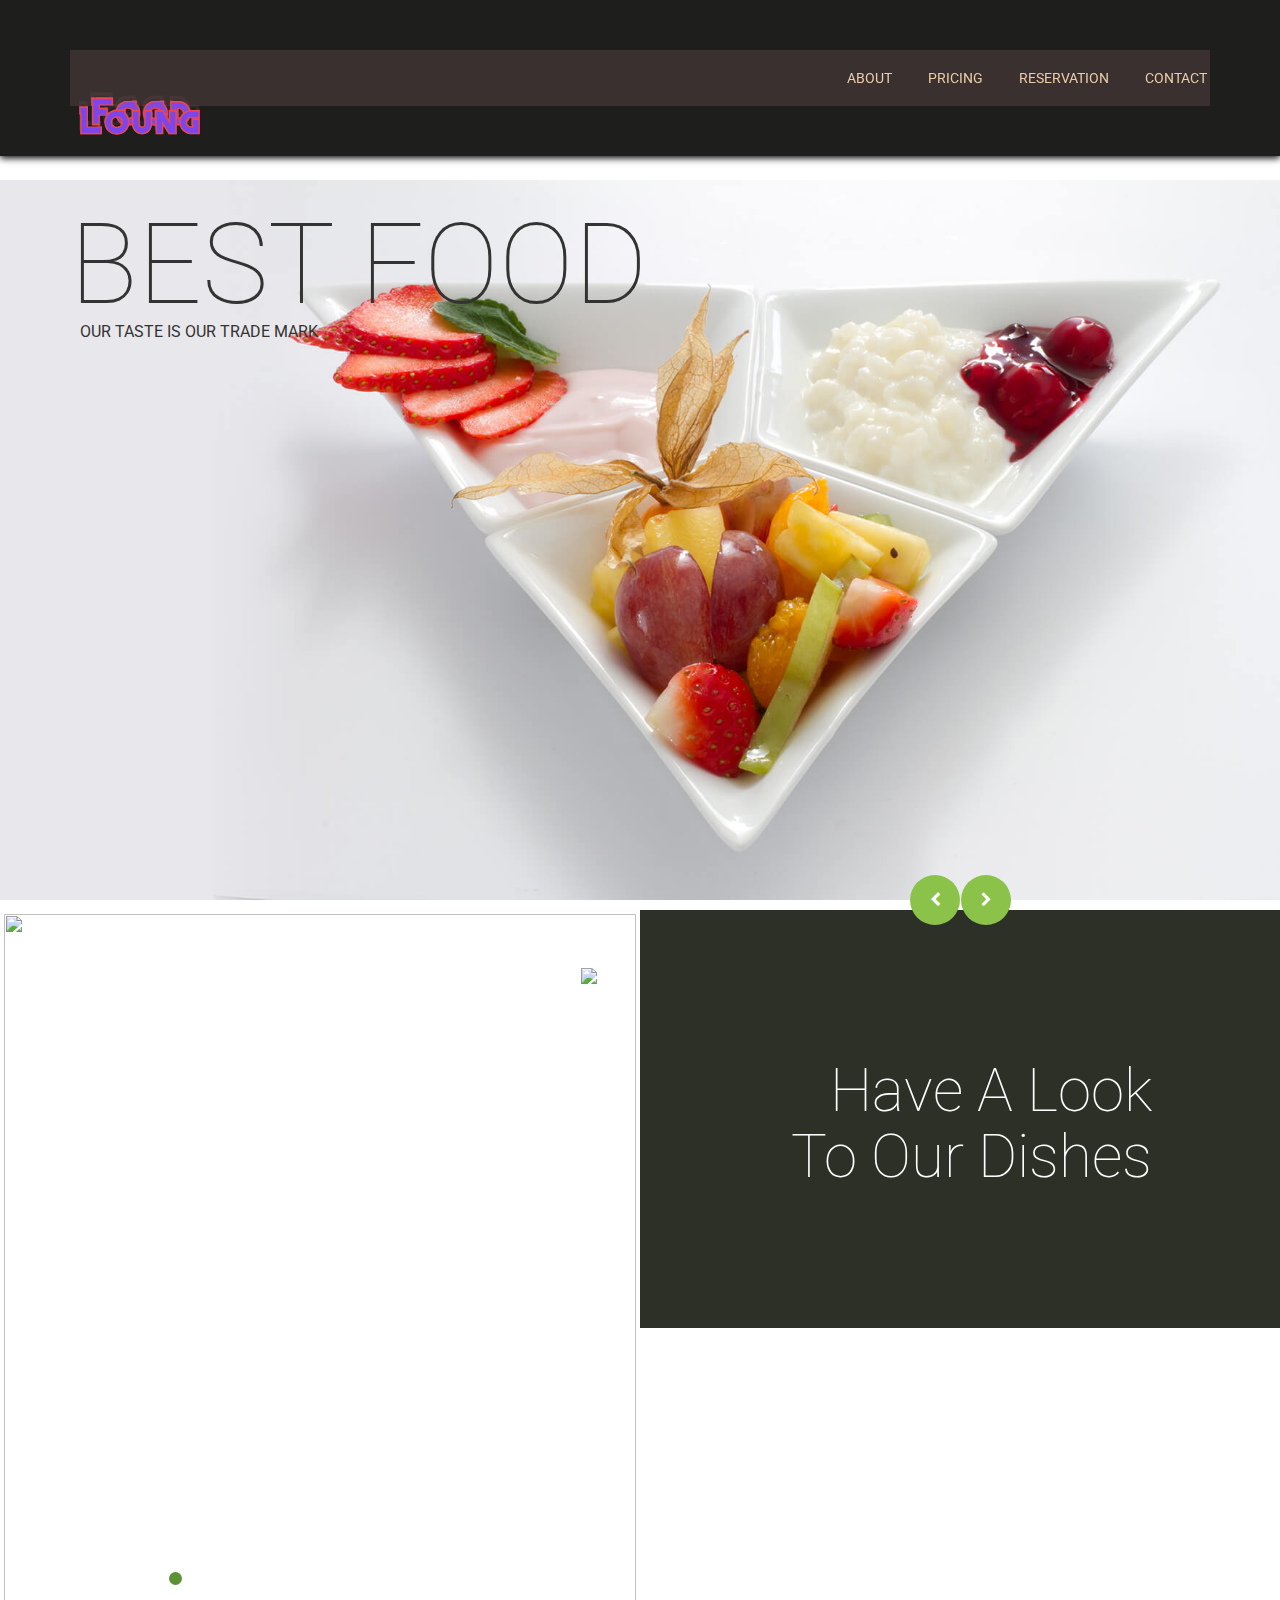
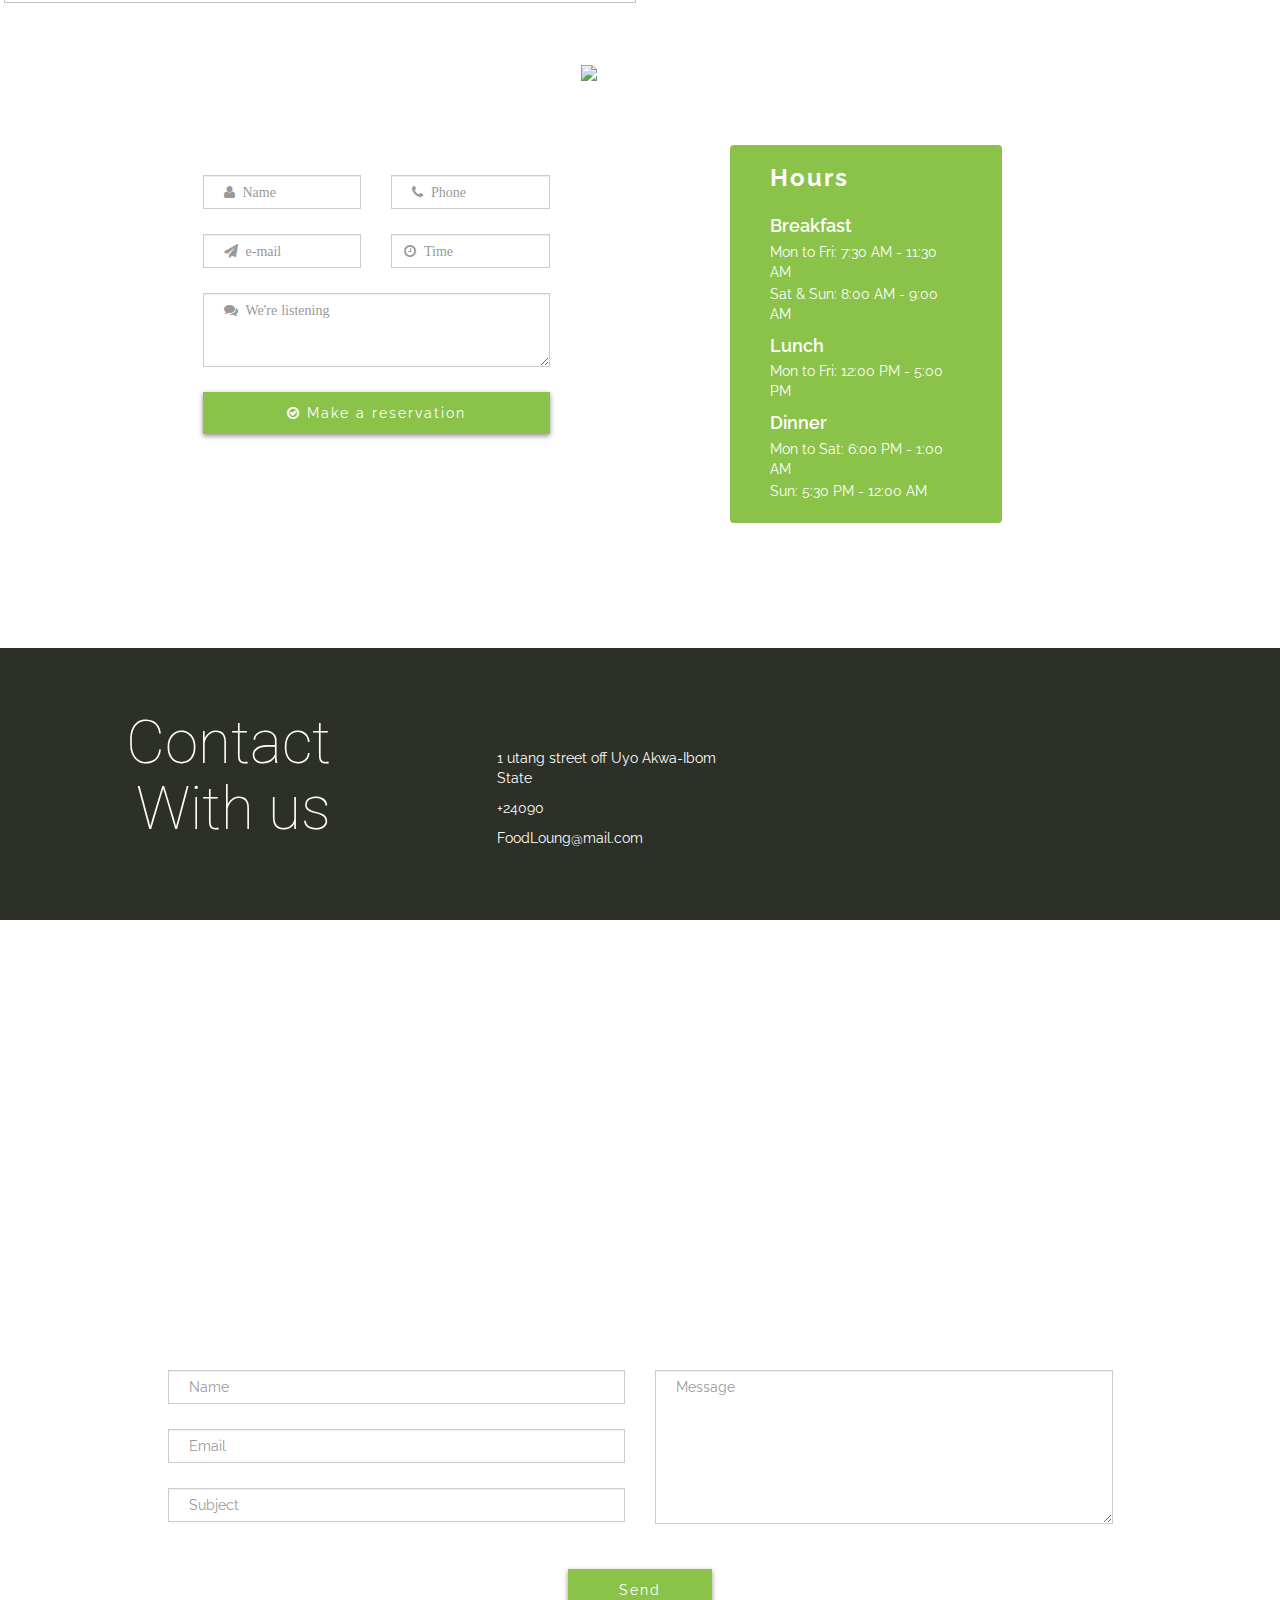
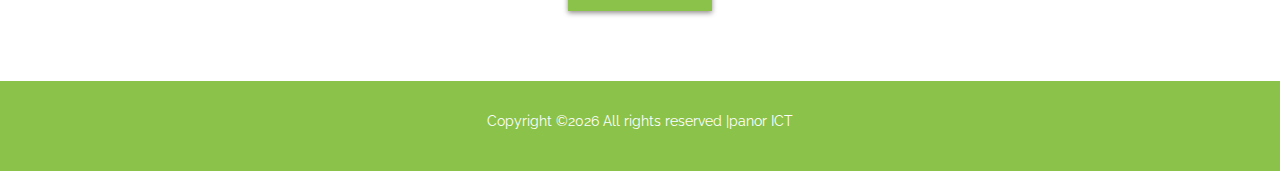
==== commit eb8e58ee: "Update index.html" ====
--- a/index.html
+++ b/index.html
@@ -103,7 +103,63 @@
 
 
         <!--== 10. Our Breakfast Menu ==-->
-        
+         <section id="have-a-look" class="have-a-look hidden-xs">
+                <img class="img-responsive section-icon hidden-sm hidden-xs" src="images/icons/food_color.png">
+                <div class="wrapper">
+                    <div class="container-fluid">
+                        <div class="row">
+    
+                            <div class="menu-gallery" style="width: 50%; float:left;">
+                                <div class="flexslider-container">
+                                    <div class="flexslider">
+                                        <ul class="slides">
+                                            <li>
+                                                <img src="images/menu-gallery/menu1.png" />
+                                            </li>
+                                            <li>
+                                                <img src="images/menu-gallery/menu2.jpg" />
+                                            </li>
+                                            <li>
+                                                <img src="images/menu-gallery/menu3.png" />
+                                            </li>
+                                            <li>
+                                                <img src="images/menu-gallery/menu4.jpg" />
+                                            </li>
+                                            <li>
+                                                <img src="images/menu-gallery/menu15.jpg" />
+                                            </li>
+                                            <li>
+                                                <img src="images/menu-gallery/menu6.jpg" />
+                                            </li>
+                                            <li>
+                                                <img src="images/menu-gallery/menu17.jpg" />
+                                            </li>
+                                            <li>
+                                                <img src="images/menu-gallery/menu18.jpg" />
+                                            </li>
+                                            <li>
+                                                <img src="images/menu-gallery/menu19.jpg" />
+                                            </li>
+                                            <li>
+                                                <img src="images/menu-gallery/menu10.jpg" />
+                                            </li>
+                                            <li>
+                                                <img src="images/menu-gallery/menu11.jpg" />
+                                            </li>
+                                        </ul>
+                                    </div>
+                                </div>
+                            </div>
+    
+                            <div class="gallery-heading hidden-xs color-bg" style="width: 50%; float:right;">
+                                <h2 class="section-title">Have A Look To Our Dishes</h2>
+                            </div>
+                            
+    
+                        </div> <!-- /.row -->
+                    </div> <!-- /.container-fluid -->
+                </div> <!-- /.wrapper -->
+            </section>
 
         <!--== 15. Reserve A Table! ==--> <section class="reservation">
             <img class="img-responsive section-icon hidden-sm hidden-xs" src="images/icons/reserve_color.png">
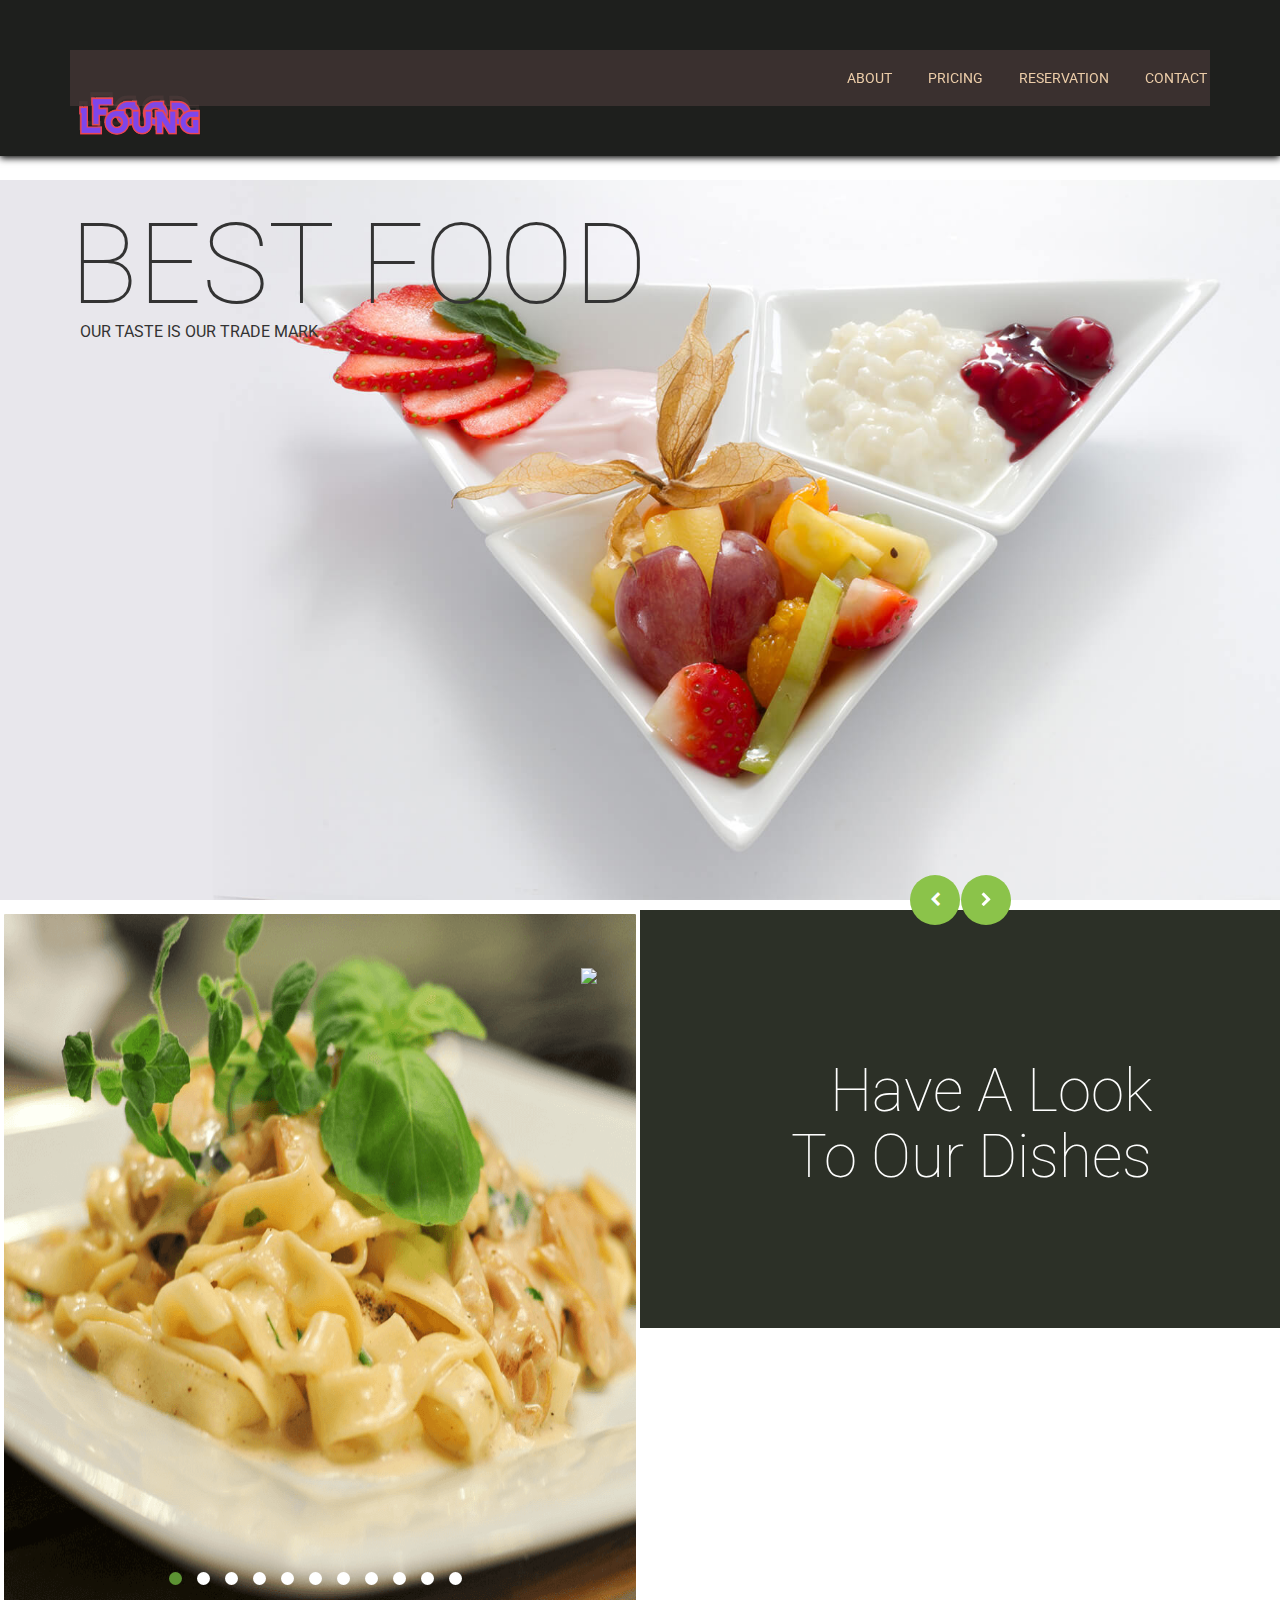
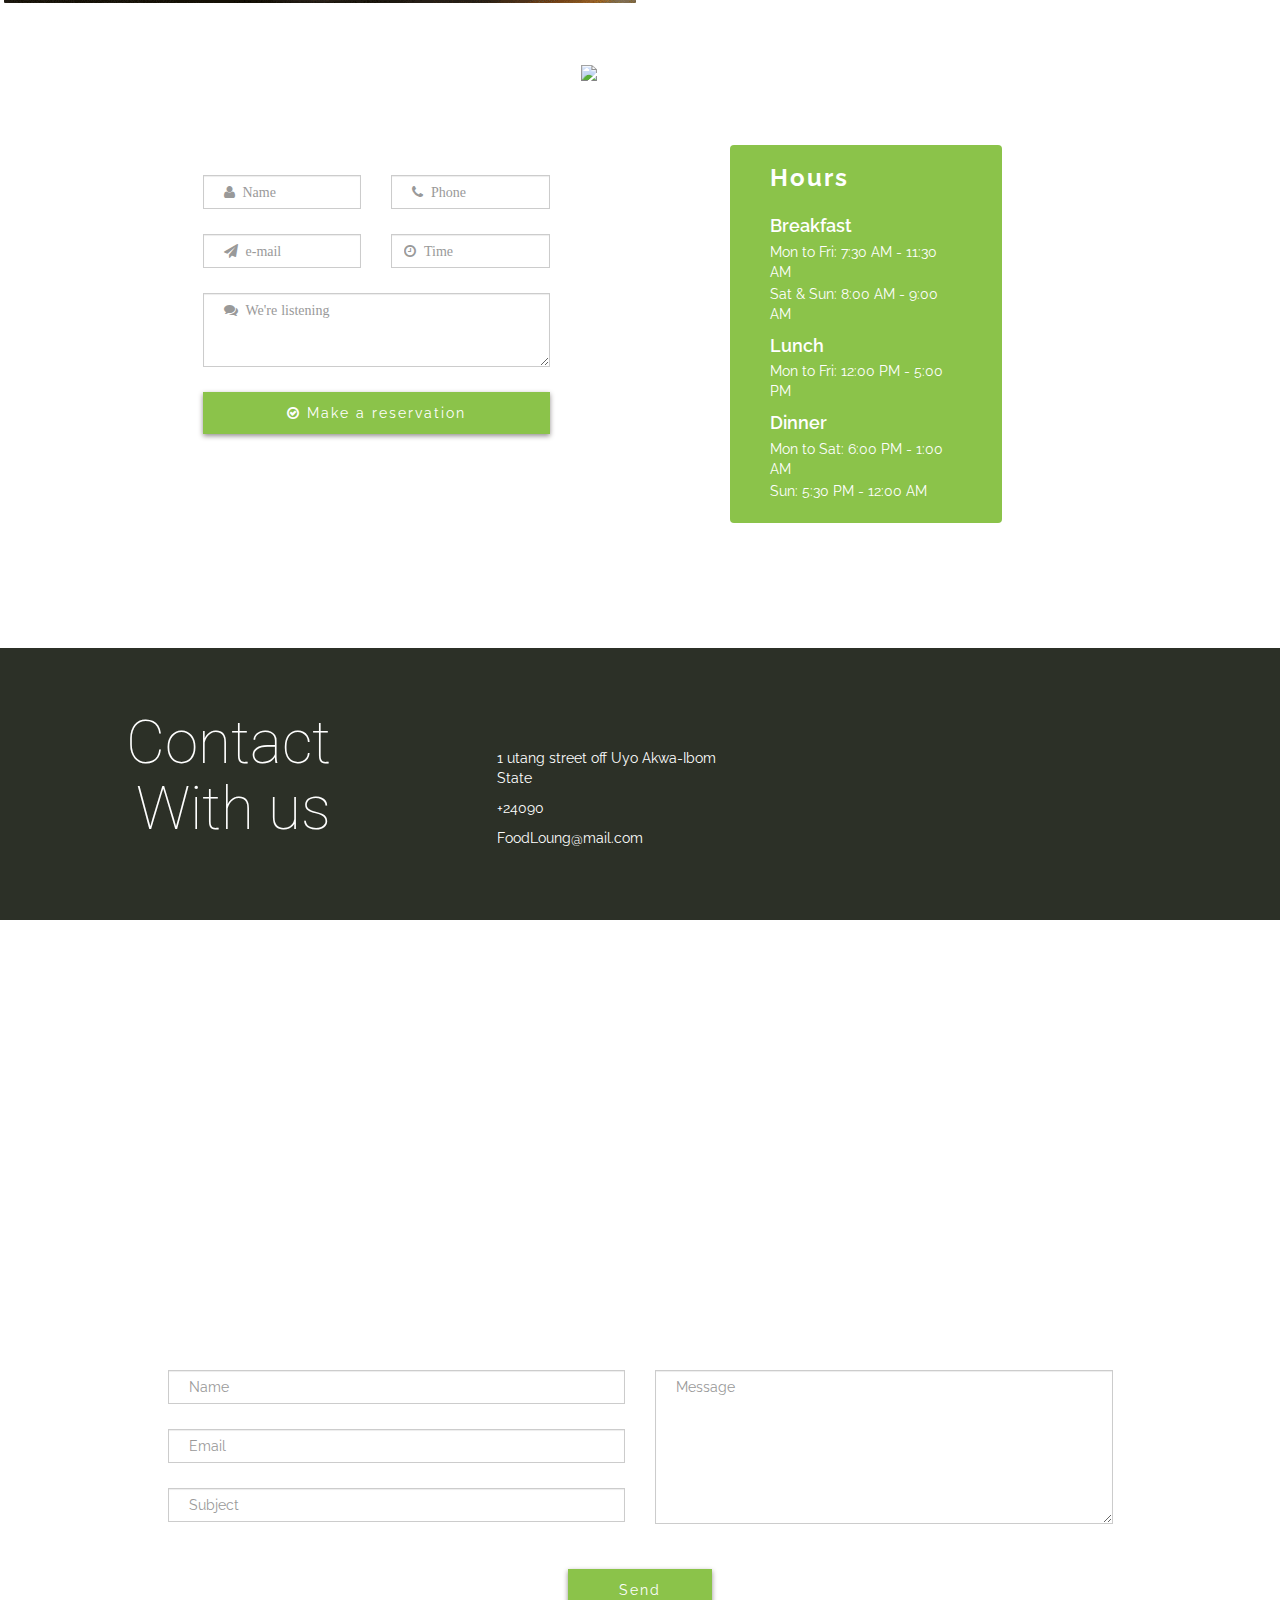
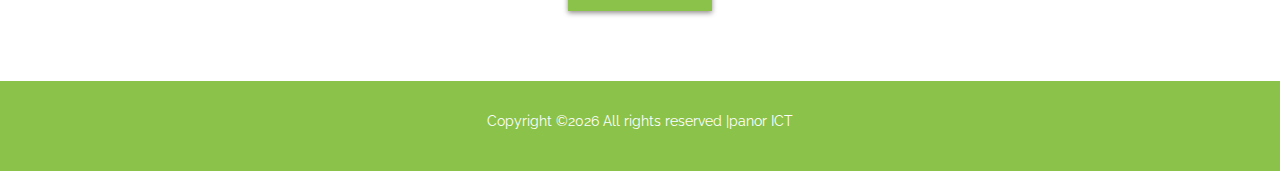
==== commit 6e741482: "Update index.html" ====
--- a/index.html
+++ b/index.html
@@ -114,37 +114,37 @@
                                     <div class="flexslider">
                                         <ul class="slides">
                                             <li>
-                                                <img src="images/menu-gallery/menu1.png" />
-                                            </li>
-                                            <li>
-                                                <img src="images/menu-gallery/menu2.jpg" />
-                                            </li>
-                                            <li>
-                                                <img src="images/menu-gallery/menu3.png" />
-                                            </li>
-                                            <li>
-                                                <img src="images/menu-gallery/menu4.jpg" />
-                                            </li>
-                                            <li>
-                                                <img src="images/menu-gallery/menu15.jpg" />
-                                            </li>
-                                            <li>
-                                                <img src="images/menu-gallery/menu6.jpg" />
-                                            </li>
-                                            <li>
-                                                <img src="images/menu-gallery/menu17.jpg" />
-                                            </li>
-                                            <li>
-                                                <img src="images/menu-gallery/menu18.jpg" />
-                                            </li>
-                                            <li>
-                                                <img src="images/menu-gallery/menu19.jpg" />
-                                            </li>
-                                            <li>
-                                                <img src="images/menu-gallery/menu10.jpg" />
-                                            </li>
-                                            <li>
-                                                <img src="images/menu-gallery/menu11.jpg" />
+                                                <img src="menu-gallery/menu1.png" />
+                                            </li>
+                                            <li>
+                                                <img src="menu-gallery/menu2.jpg" />
+                                            </li>
+                                            <li>
+                                                <img src="menu-gallery/menu3.png" />
+                                            </li>
+                                            <li>
+                                                <img src="menu-gallery/menu4.jpg" />
+                                            </li>
+                                            <li>
+                                                <img src="menu-gallery/menu15.jpg" />
+                                            </li>
+                                            <li>
+                                                <img src="menu-gallery/menu6.jpg" />
+                                            </li>
+                                            <li>
+                                                <img src="menu-gallery/menu17.jpg" />
+                                            </li>
+                                            <li>
+                                                <img src="menu-gallery/menu18.jpg" />
+                                            </li>
+                                            <li>
+                                                <img src="menu-gallery/menu19.jpg" />
+                                            </li>
+                                            <li>
+                                                <img src="menu-gallery/menu10.jpg" />
+                                            </li>
+                                            <li>
+                                                <img src="menu-gallery/menu11.jpg" />
                                             </li>
                                         </ul>
                                     </div>
@@ -344,7 +344,7 @@
             function initialize() {
                 var mapCanvas = document.getElementById('map-canvas');
                 var mapOptions = {
-                    center: new google.maps.LatLng(24.909439, 91.833800),
+                    center: new google.maps.LatLng(5.0376077,7.93172,17),
                     zoom: 16,
                     scrollwheel: false,
                     mapTypeId: google.maps.MapTypeId.ROADMAP
@@ -352,7 +352,7 @@
                 var map = new google.maps.Map(mapCanvas, mapOptions)
 
                 var marker = new google.maps.Marker({
-                    position: new google.maps.LatLng(24.909439, 91.833800),
+                    position: new google.maps.LatLng(5.0376077,7.93172,17),
                     title:"Food Loung"
                 });
 
